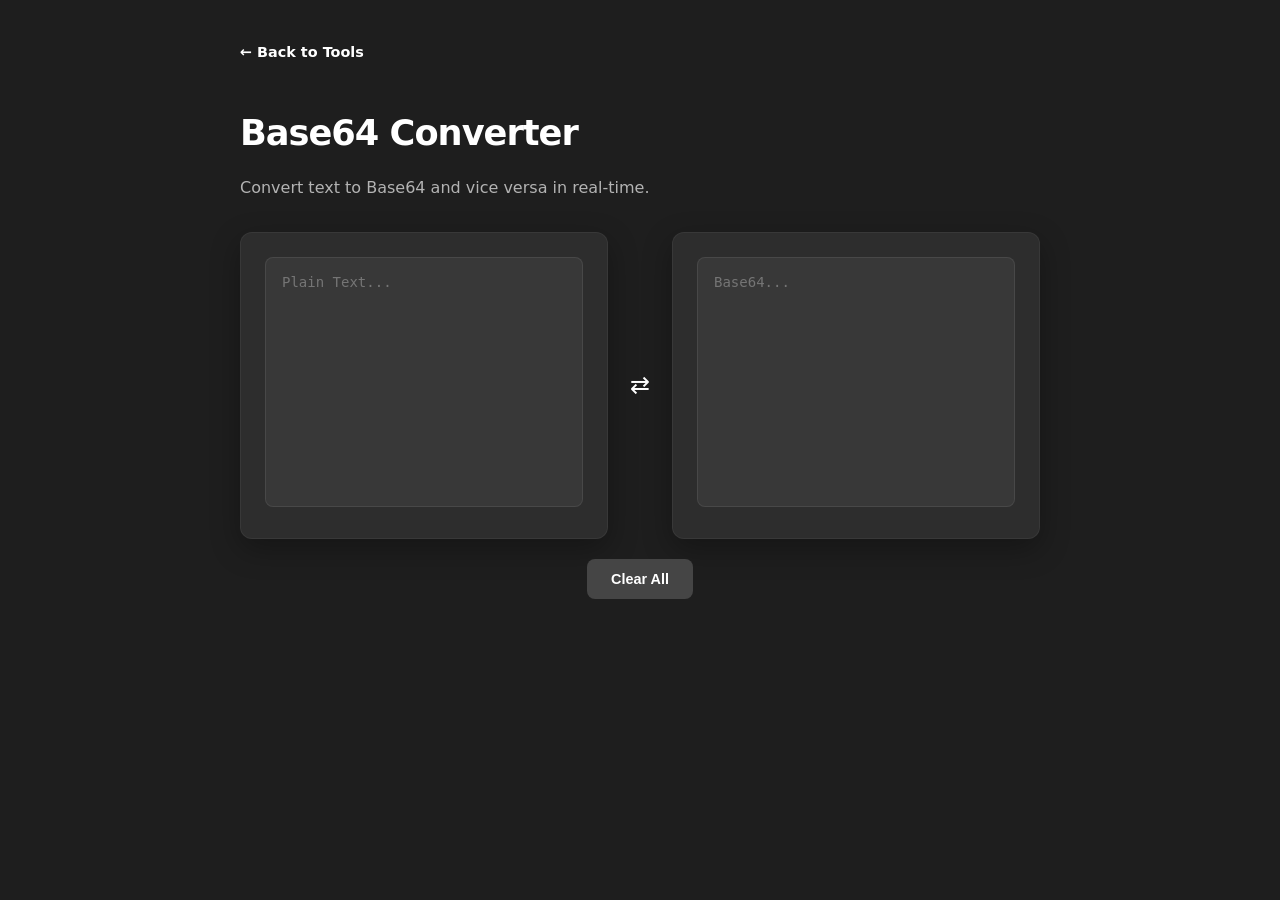
==== base64/index.html @ 1c8a817c "initial commit" ====
<!doctype html>
<html lang="en">
    <head>
        <meta charset="UTF-8" />
        <meta name="viewport" content="width=device-width, initial-scale=1.0" />
        <title>Base64 Converter - Simple Webtools</title>
        <link rel="stylesheet" href="../style.css" />
    </head>
    <body>
        <div class="container">
            <a href="/" class="back-link">← Back to Tools</a>
            <header>
                <h1>Base64 Converter</h1>
                <p class="subtitle">
                    Convert text to Base64 and vice versa in real-time.
                </p>
            </header>

            <div class="grid-dual">
                <div class="card">
                    <textarea
                        id="textIn"
                        placeholder="Plain Text..."
                        resize="none"
                        oninput="toB64()"
                    ></textarea>
                </div>
                <div class="arrow-icon">⇄</div>
                <div class="card">
                    <textarea
                        id="b64In"
                        placeholder="Base64..."
                        oninput="fromB64()"
                    ></textarea>
                </div>
            </div>

            <div style="margin-top: 20px; text-align: center">
                <button
                    class="btn-secondary"
                    onclick="
                        document
                            .querySelectorAll('textarea')
                            .forEach((t) => (t.value = ''))
                    "
                >
                    Clear All
                </button>
            </div>
        </div>

        <script>
            const tIn = document.getElementById("textIn");
            const bIn = document.getElementById("b64In");

            function toB64() {
                try {
                    bIn.value = btoa(unescape(encodeURIComponent(tIn.value)));
                } catch (e) {
                    bIn.value = "Error encoding...";
                }
            }
            function fromB64() {
                try {
                    tIn.value = decodeURIComponent(escape(atob(bIn.value)));
                } catch (e) {
                    tIn.value = "Invalid Base64...";
                }
            }
        </script>
    </body>
</html>
---- style.css ----
:root {
    --bg-color: #1e1e1e;
    --card-bg: #2d2d2d;
    --entry-bg: #383838;
    --text-main: #ffffff;
    --text-muted: #b3b3b3;
    --adwaita-blue: #3584e4;
    --accent: AccentColor;
}

@supports (color: color-mix(in srgb, AccentColor, transparent)) {
    :root {
        --accent: AccentColor;
    }
}

@media screen and (max-width: 0px) {
    :root {
        --accent: var(--adwaita-blue);
    }
}

* {
    box-sizing: border-box;
}
body {
    background-color: var(--bg-color);
    color: var(--text-main);
    font-family:
        "Inter",
        "Cantarell",
        system-ui,
        -apple-system,
        sans-serif;
    margin: 0;
    padding: 40px 20px;
    line-height: 1.5;
    display: flex;
    flex-direction: column;
    align-items: center;
}

.container {
    width: 100%;
    max-width: 800px;
}

h1 {
    font-size: 2.2rem;
    font-weight: 800;
    margin-bottom: 8px;
    letter-spacing: -1px;
}
p.subtitle {
    color: var(--text-muted);
    margin-bottom: 32px;
}

.back-link {
    display: inline-block;
    text-decoration: none;
    color: var(--accent);
    font-weight: 600;
    margin-bottom: 20px;
    font-size: 0.9rem;
}
.back-link:hover {
    opacity: 0.8;
}

.card {
    background: var(--card-bg);
    border-radius: 12px;
    padding: 24px;
    border: 1px solid rgba(255, 255, 255, 0.05);
    box-shadow: 0 10px 30px rgba(0, 0, 0, 0.3);
}

textarea {
    width: 100%;
    min-height: 250px;
    background: var(--entry-bg);
    resize: none;
    border: 1px solid rgba(255, 255, 255, 0.08);
    border-radius: 8px;
    color: #fff;
    padding: 16px;
    font-family: "Monaco", "Consolas", "Ubuntu Mono", monospace;
    font-size: 14px;
    outline: none;
    transition: border-color 0.2s;
}

textarea:focus {
    border-color: var(--accent);
}

.btn-group {
    display: flex;
    gap: 12px;
    margin-top: 16px;
}
button {
    padding: 12px 24px;
    border-radius: 8px;
    border: none;
    font-weight: 700;
    cursor: pointer;
    transition: all 0.2s;
    font-size: 0.9rem;
}

.btn-accent {
    background-color: var(--accent, var(--adwaita-blue));
    color: white;
}
.btn-secondary {
    background-color: #454545;
    color: white;
}
button:hover {
    filter: brightness(1.1);
    transform: translateY(-1px);
}
button:active {
    transform: translateY(0);
}

.grid-dual {
    display: grid;
    grid-template-columns: 1fr 40px 1fr;
    align-items: center;
    gap: 12px;
}

.arrow-icon {
    text-align: center;
    color: var(--accent);
    font-size: 24px;
}

@media (max-width: 768px) {
    .grid-dual {
        grid-template-columns: 1fr;
    }
    .arrow-icon {
        transform: rotate(90deg);
        padding: 10px;
    }
}
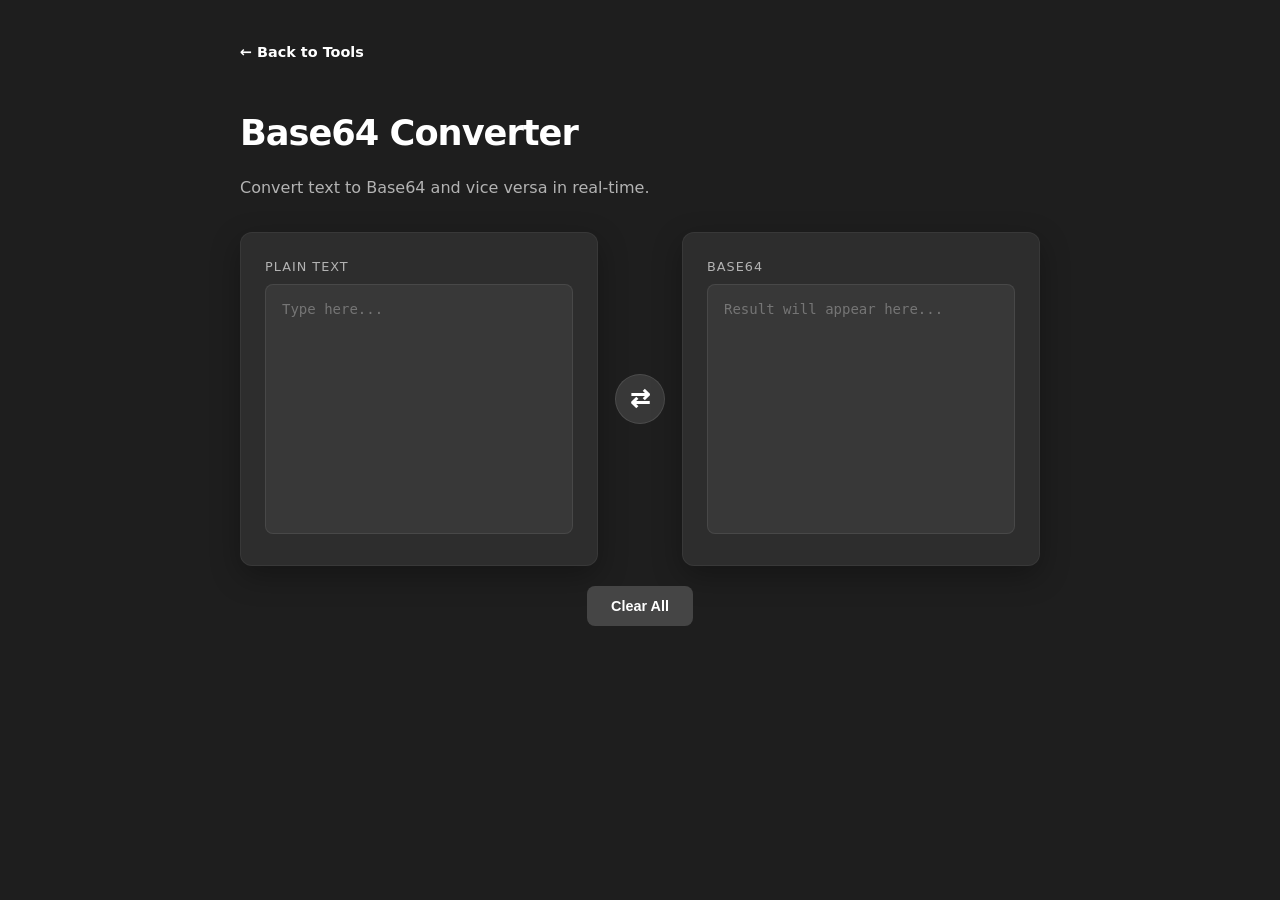
==== commit f76c3ed8: "Add new features to iconpress, add swap to base64 encoder Iconpress: - Drag drop - PNG, JPEG support" ====
--- a/base64/index.html
+++ b/base64/index.html
@@ -2,9 +2,77 @@
 <html lang="en">
     <head>
         <meta charset="UTF-8" />
-        <meta name="viewport" content="width=device-width, initial-scale=1.0" />
-        <title>Base64 Converter - Simple Webtools</title>
+        <meta
+            name="viewport"
+            content="width=device-width, initial-scale=1.0, maximum-scale=1.0, user-scalable=no"
+        />
+        <link rel="icon" type="image/webp" href="/favicon.webp" />
+        <title>Base64 Converter</title>
         <link rel="stylesheet" href="../style.css" />
+        <style>
+            .grid-dual {
+                display: grid;
+                grid-template-columns: 1fr 60px 1fr;
+                align-items: center;
+                gap: 12px;
+            }
+
+            .swap-btn {
+                background: var(--entry-bg);
+                border: 1px solid rgba(255, 255, 255, 0.1);
+                color: var(--accent);
+                font-size: 24px;
+                cursor: pointer;
+                border-radius: 50%;
+                width: 50px;
+                height: 50px;
+                display: flex;
+                align-items: center;
+                justify-content: center;
+                transition: all 0.2s ease;
+                user-select: none;
+                margin: 0 auto;
+            }
+
+            .swap-btn:hover {
+                background: var(--card-bg);
+                transform: scale(1.1);
+                border-color: var(--accent);
+            }
+
+            .swap-btn:active {
+                transform: scale(0.9);
+            }
+
+            textarea {
+                width: 100%;
+                min-height: 250px;
+                box-sizing: border-box;
+                -webkit-appearance: none;
+            }
+
+            .label-text {
+                font-size: 0.8rem;
+                color: var(--text-muted);
+                margin-bottom: 8px;
+                text-transform: uppercase;
+                letter-spacing: 1px;
+                display: block;
+            }
+
+            @media (max-width: 768px) {
+                .grid-dual {
+                    grid-template-columns: 1fr;
+                }
+                .swap-btn {
+                    transform: rotate(90deg);
+                    margin: 10px auto;
+                }
+                .swap-btn:hover {
+                    transform: rotate(90deg) scale(1.1);
+                }
+            }
+        </style>
     </head>
     <body>
         <div class="container">
@@ -17,55 +85,114 @@
             </header>
 
             <div class="grid-dual">
+                <!-- Left/Top Card -->
                 <div class="card">
+                    <span class="label-text" id="labelLeft">Plain Text</span>
                     <textarea
-                        id="textIn"
-                        placeholder="Plain Text..."
-                        resize="none"
-                        oninput="toB64()"
+                        id="inputLeft"
+                        placeholder="Type here..."
+                        oninput="convert()"
                     ></textarea>
                 </div>
-                <div class="arrow-icon">⇄</div>
+
+                <!-- Swap Button -->
+                <button
+                    class="swap-btn"
+                    onclick="swap()"
+                    title="Swap Direction"
+                >
+                    ⇄
+                </button>
+
+                <!-- Right/Bottom Card -->
                 <div class="card">
+                    <span class="label-text" id="labelRight">Base64</span>
                     <textarea
-                        id="b64In"
-                        placeholder="Base64..."
-                        oninput="fromB64()"
+                        id="inputRight"
+                        placeholder="Result will appear here..."
+                        oninput="convertReverse()"
                     ></textarea>
                 </div>
             </div>
 
             <div style="margin-top: 20px; text-align: center">
-                <button
-                    class="btn-secondary"
-                    onclick="
-                        document
-                            .querySelectorAll('textarea')
-                            .forEach((t) => (t.value = ''))
-                    "
-                >
+                <button class="btn-secondary" onclick="clearAll()">
                     Clear All
                 </button>
             </div>
         </div>
 
         <script>
-            const tIn = document.getElementById("textIn");
-            const bIn = document.getElementById("b64In");
+            let isTextToBase64 = true;
+            const leftIn = document.getElementById("inputLeft");
+            const rightIn = document.getElementById("inputRight");
+            const labelL = document.getElementById("labelLeft");
+            const labelR = document.getElementById("labelRight");
 
-            function toB64() {
-                try {
-                    bIn.value = btoa(unescape(encodeURIComponent(tIn.value)));
-                } catch (e) {
-                    bIn.value = "Error encoding...";
+            function convert() {
+                if (isTextToBase64) {
+                    try {
+                        rightIn.value = btoa(
+                            unescape(encodeURIComponent(leftIn.value)),
+                        );
+                    } catch (e) {
+                        rightIn.value = "Error encoding...";
+                    }
+                } else {
+                    try {
+                        rightIn.value = decodeURIComponent(
+                            escape(atob(leftIn.value)),
+                        );
+                    } catch (e) {
+                        rightIn.value = "Invalid Base64...";
+                    }
                 }
             }
-            function fromB64() {
-                try {
-                    tIn.value = decodeURIComponent(escape(atob(bIn.value)));
-                } catch (e) {
-                    tIn.value = "Invalid Base64...";
+
+            function convertReverse() {
+                if (isTextToBase64) {
+                    try {
+                        leftIn.value = decodeURIComponent(
+                            escape(atob(rightIn.value)),
+                        );
+                    } catch (e) {
+                        leftIn.value = "Invalid Base64...";
+                    }
+                } else {
+                    try {
+                        leftIn.value = btoa(
+                            unescape(encodeURIComponent(rightIn.value)),
+                        );
+                    } catch (e) {
+                        leftIn.value = "Error encoding...";
+                    }
                 }
+            }
+
+            function swap() {
+                isTextToBase64 = !isTextToBase64;
+
+                const tempLabel = labelL.innerText;
+                labelL.innerText = labelR.innerText;
+                labelR.innerText = tempLabel;
+
+                const tempVal = leftIn.value;
+                leftIn.value = rightIn.value;
+                rightIn.value = tempVal;
+
+                // Update placeholders
+                if (isTextToBase64) {
+                    leftIn.placeholder = "Plain Text...";
+                    rightIn.placeholder = "Base64...";
+                } else {
+                    leftIn.placeholder = "Base64...";
+                    rightIn.placeholder = "Plain Text...";
+                }
+            }
+
+            function clearAll() {
+                leftIn.value = "";
+                rightIn.value = "";
             }
         </script>
     </body>
